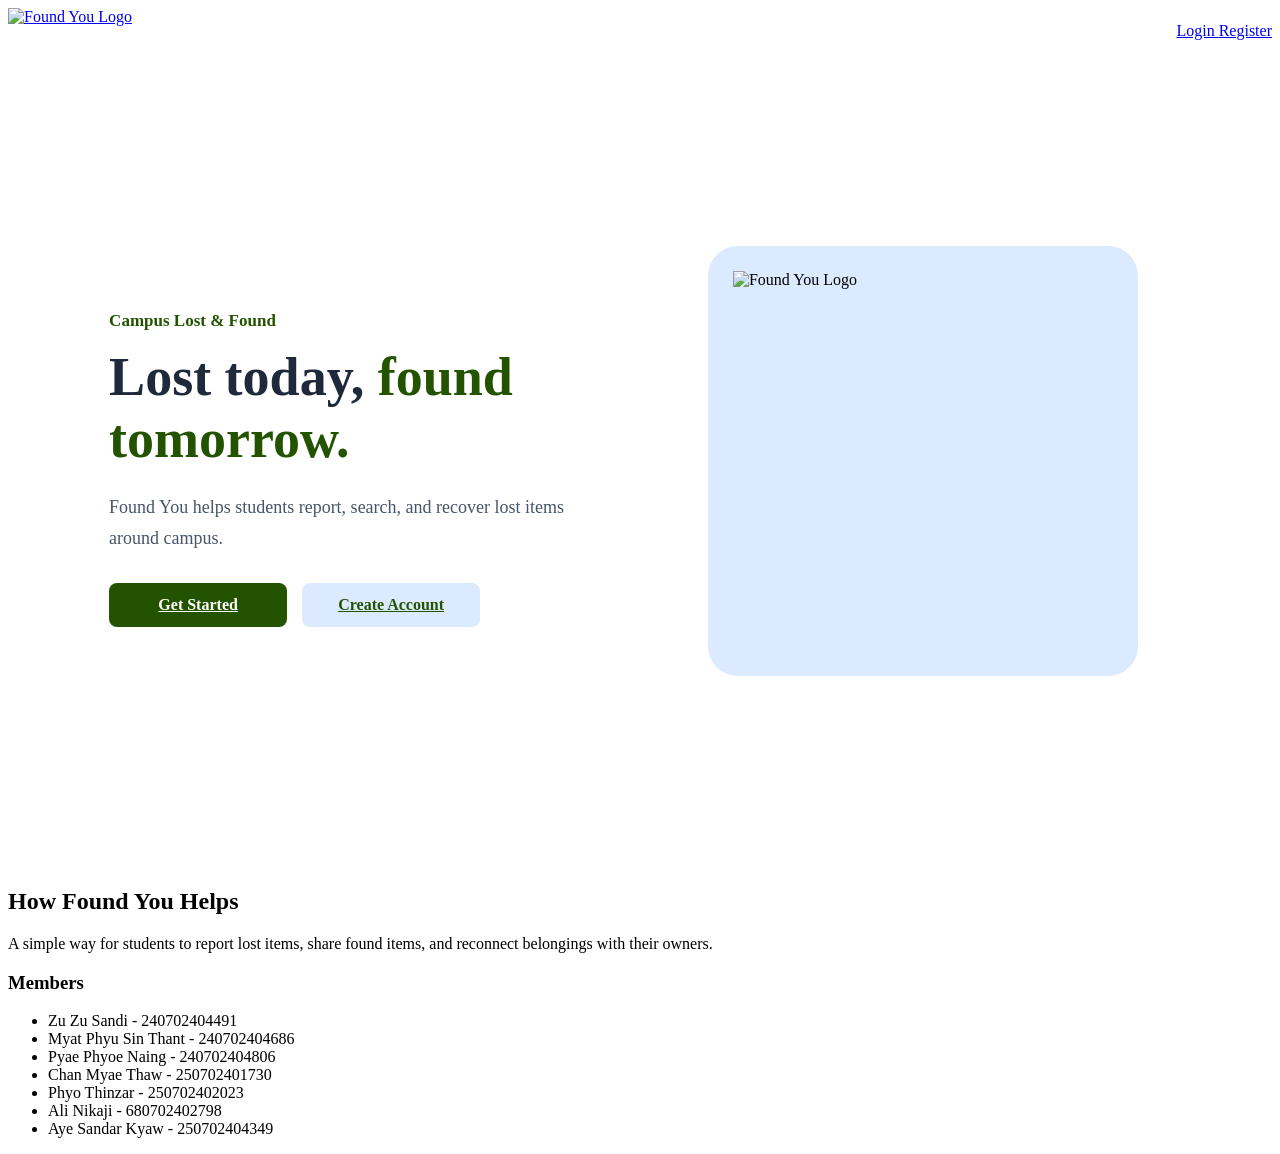
==== index.html @ 6fddc71f "Fix" ====
<!DOCTYPE html>
<html lang="en">

<head>

    <meta charset="UTF-8">

    <meta name="viewport" content="width=device-width, initial-scale=1.0">
    <link rel="manifest" href="manifest.json">
    <meta name="theme-color" content="#245300">
    <meta name="mobile-web-app-capable" content="yes">
    <meta name="apple-mobile-web-app-capable" content="yes">
    <meta name="apple-mobile-web-app-status-bar-style" content="default">
    <link rel="apple-touch-icon" href="images/icon-192.png">

    <title>Found You</title>


    <!-- Google Font -->
    <link rel="preconnect" href="https://fonts.googleapis.com">

    <link rel="preconnect" href="https://fonts.gstatic.com" crossorigin>

    <link href="https://fonts.googleapis.com/css2?family=Poppins:wght@400;500;600;700&display=swap" rel="stylesheet">


    <!-- Existing CSS -->
    <link rel="stylesheet" href="css/style.css">
    <link rel="stylesheet" href="css/responsive.css">


    <!-- =========================================
         INDEX PAGE ONLY CSS
         No other CSS files need to be changed
    ========================================== -->

    <style>
        /* ==============================
           INDEX PAGE HERO FIX
        ============================== */

        .hero {
            min-height: 75vh;

            display: flex !important;
            flex-direction: row !important;

            align-items: center;
            justify-content: space-between;

            gap: 70px;

            padding: 70px 8%;
        }


        /* IMPORTANT:
           Override the old .hero-content {
           display: flex;
           } */

        .hero .hero-content {
            display: block !important;

            position: static !important;

            height: auto !important;

            width: 50%;

            max-width: 600px;

            flex: 1;
        }


        /* Small heading */

        .hero .hero-label {
            display: block;

            color: #245300;

            font-size: 17px;

            font-weight: 600;

            margin-bottom: 15px;
        }


        /* Main heading */

        .hero h1 {
            display: block;

            font-size: 54px;

            line-height: 1.15;

            font-weight: 700;

            margin: 0 0 22px 0;

            color: #1E293B;
        }


        .hero h1 span {
            color: #245300;
        }


        /* Description */

        .hero .hero-description {
            display: block;

            max-width: 520px;

            font-size: 18px;

            line-height: 1.7;

            color: #475569;

            margin: 0 0 30px 0;
        }


        /* Buttons */

        .hero .hero-buttons {
            display: flex !important;

            flex-direction: row !important;

            align-items: center;

            gap: 15px;

            width: auto;
        }


        .hero .btn {
            display: inline-flex;

            align-items: center;
            justify-content: center;

            width: auto;

            min-width: 130px;

            padding: 13px 24px;

            border-radius: 8px;

            font-weight: 600;

            text-align: center;

            white-space: nowrap;
        }


        .hero .primary-btn {
            background-color: #245300;

            color: white;
        }


        .hero .secondary-btn {
            background-color: #DBEAFE;

            color: #245300;
        }


        /* ==============================
           RIGHT SIDE LOGO
        ============================== */

        .hero .hero-image {
            display: flex !important;

            flex: 1;

            width: 50%;

            min-width: 350px;

            justify-content: center;

            align-items: center;

            position: static;
        }


        .hero .image-placeholder {
            width: 380px !important;

            height: 380px !important;

            padding: 25px;

            display: flex;

            justify-content: center;

            align-items: center;

            background-color: #DBEAFE;

            border-radius: 30px;

            overflow: hidden;
        }


        .hero .image-placeholder img {
            width: 100% !important;

            height: 100% !important;

            max-width: 100%;

            max-height: 100%;

            object-fit: contain !important;

            display: block;
        }


        /* ==============================
           NAVIGATION
        ============================== */

        .navbar {
            display: flex;

            justify-content: space-between;

            align-items: center;
        }


        .navbar .logo {
            display: flex;

            align-items: center;
        }


        .navbar .logo img {
            height: 45px;

            width: auto;

            object-fit: contain;
        }


        /* ==============================
           MOBILE
        ============================== */

        @media (max-width: 768px) {

            .hero {
                min-height: auto;

                flex-direction: column !important;

                text-align: center;

                gap: 45px;

                padding: 50px 6%;
            }


            .hero .hero-content {
                width: 100%;

                max-width: 600px;
            }


            .hero .hero-label {
                font-size: 15px;
            }


            .hero h1 {
                font-size: 40px;
            }


            .hero .hero-description {
                margin-left: auto;

                margin-right: auto;

                font-size: 16px;
            }


            .hero .hero-buttons {
                justify-content: center;

                flex-wrap: wrap;
            }


            .hero .hero-image {
                width: 100%;

                min-width: 0;
            }


            .hero .image-placeholder {
                width: 260px !important;

                height: 260px !important;
            }

        }


        /* ==============================
           SMALL PHONE
        ============================== */

        @media (max-width: 480px) {

            .hero {
                padding: 40px 5%;
            }


            .hero h1 {
                font-size: 34px;
            }


            .hero .hero-buttons {
                flex-direction: column !important;

                width: 100%;
            }


            .hero .btn {
                width: 100%;

                max-width: 280px;
            }


            .hero .image-placeholder {
                width: 220px !important;

                height: 220px !important;
            }

        }
    </style>

</head>


<body>


    <!-- =========================================
         NAVIGATION
    ========================================== -->

    <header>

        <nav class="navbar">

            <!-- FoundU Logo -->

            <a href="index.html" class="logo">

                <img src="images/logo.png" alt="Found You Logo">

            </a>


            <!-- Navigation -->

            <div class="nav-links">

                <a href="login.html" data-i18n="login">
                    Login
                </a>


                <a href="register.html" class="nav-register" data-i18n="register">
                    Register
                </a>

            </div>

        </nav>

    </header>



    <!-- =========================================
         MAIN
    ========================================== -->

    <main>


        <!-- =====================================
             HERO
        ====================================== -->

        <section class="hero">


            <!-- LEFT SIDE -->

            <div class="hero-content">


                <!-- Small title -->

                <p class="hero-label">

                    Campus Lost &amp; Found

                </p>


                <!-- Main title -->

                <h1>

                    Lost today,
                    <span>found tomorrow.</span>

                </h1>


                <!-- Description -->

                <p class="hero-description">

                    Found You helps students report, search,
                    and recover lost items around campus.

                </p>


                <!-- Buttons -->

                <div class="hero-buttons">


                    <a href="login.html" class="btn primary-btn">

                        Get Started

                    </a>


                    <a href="register.html" class="btn secondary-btn">

                        Create Account

                    </a>


                </div>

            </div>



            <!-- RIGHT SIDE -->

            <div class="hero-image">


                <div class="image-placeholder">

                    <img src="images/logo.png" alt="Found You Logo">

                </div>


            </div>


        </section>



        <!-- =====================================
             ABOUT
        ====================================== -->

        <section class="about">


            <h2>

                How Found You Helps

            </h2>


            <p>

                A simple way for students to report
                lost items, share found items, and
                reconnect belongings with their owners.

            </p>


        </section>


    </main>



    <!-- =========================================
         FOOTER
    ========================================== -->

    <footer>

        <div id="members">
            <p>

            <h3>Members</h3>
            <ul>
                <li>Zu Zu Sandi - 240702404491</li>
                <li>Myat Phyu Sin Thant - 240702404686</li>
                <li>Pyae Phyoe Naing - 240702404806</li>
                <li>Chan Myae Thaw - 250702401730</li>
                <li>Phyo Thinzar - 250702402023</li>
                <li>Ali Nikaji - 680702402798</li>
                <li>Aye Sandar Kyaw - 250702404349</li>
            </ul>

            </p>

        </div>


    </footer>



    <!-- =========================================
         JAVASCRIPT
    ========================================== -->

    <script src="js/scripts.js"></script>

    <script src="js/language.js"></script>


    <script src="js/pwa.js"></script>
</body>

</html>
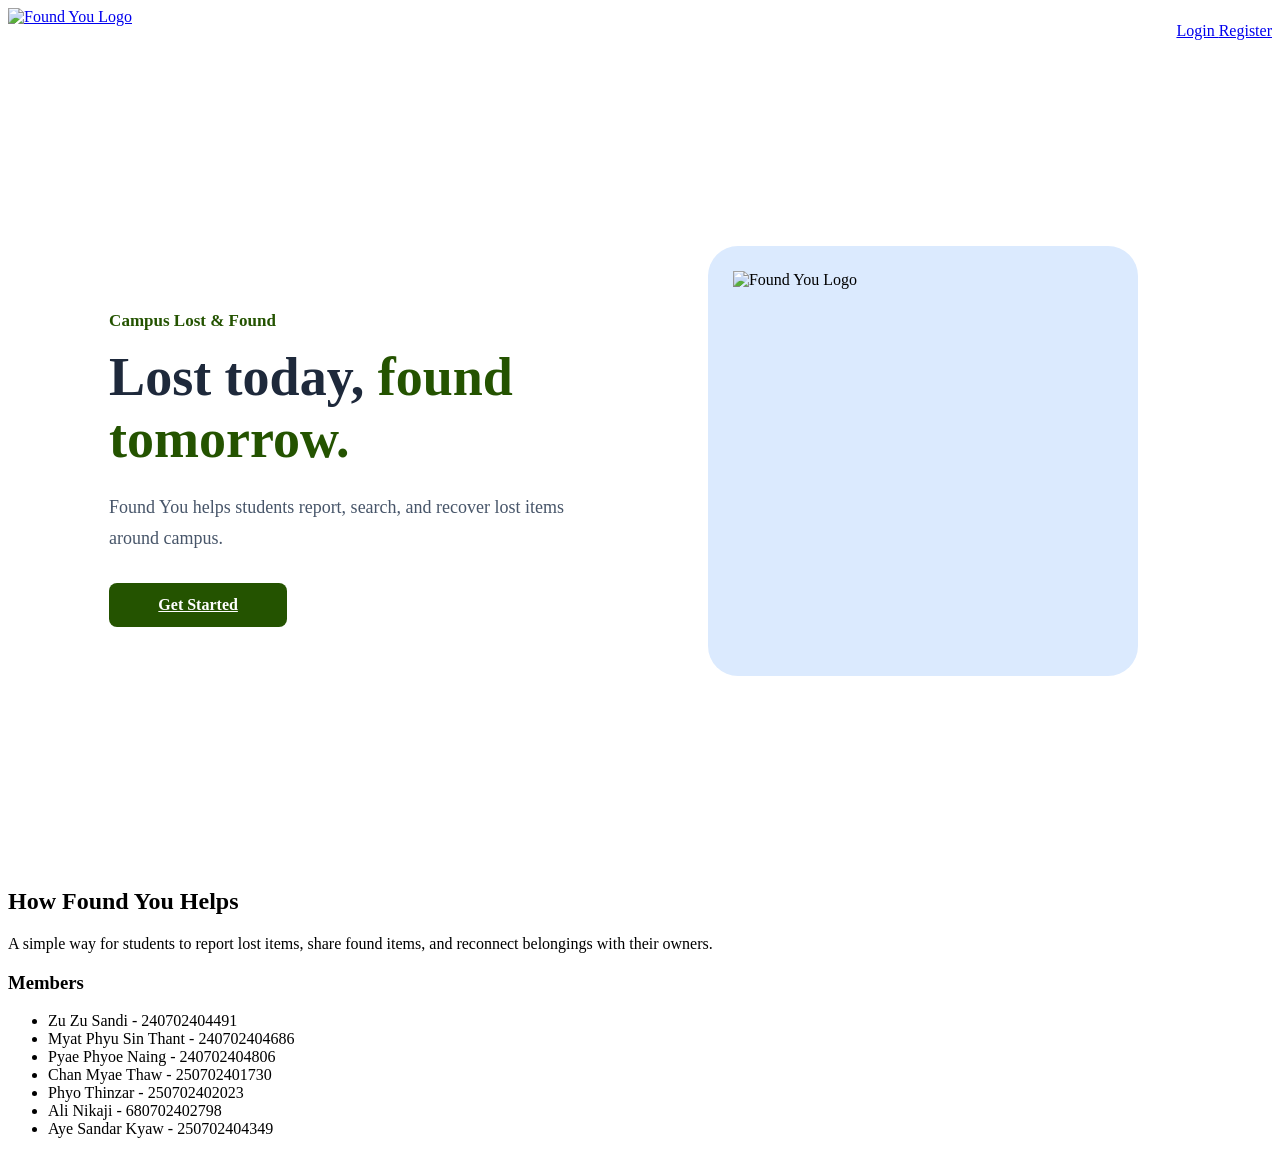
==== commit c92fb939: "Update : UI" ====
--- a/index.html
+++ b/index.html
@@ -476,11 +476,11 @@
                     </a>
 
 
-                    <a href="register.html" class="btn secondary-btn">
+                    <!-- <a href="register.html" class="btn secondary-btn">
 
                         Create Account
 
-                    </a>
+                    </a> -->
 
 
                 </div>
